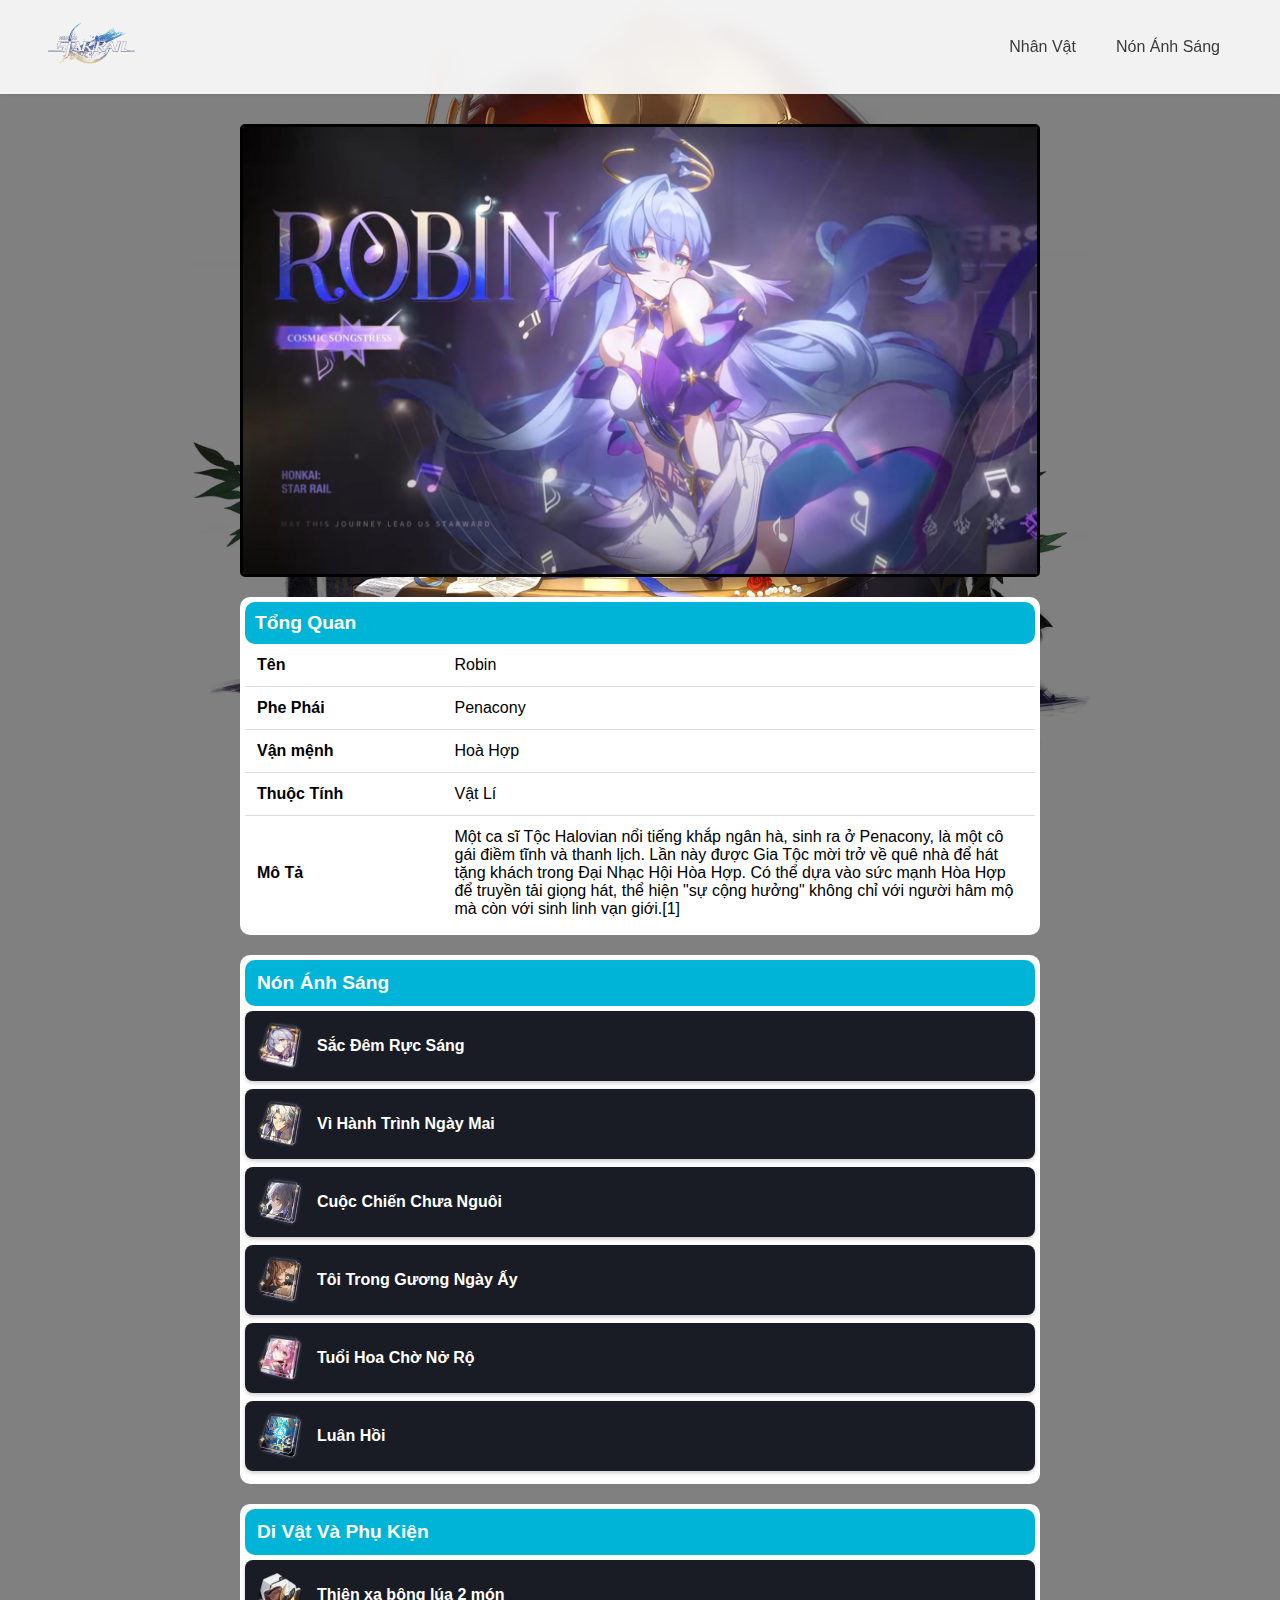
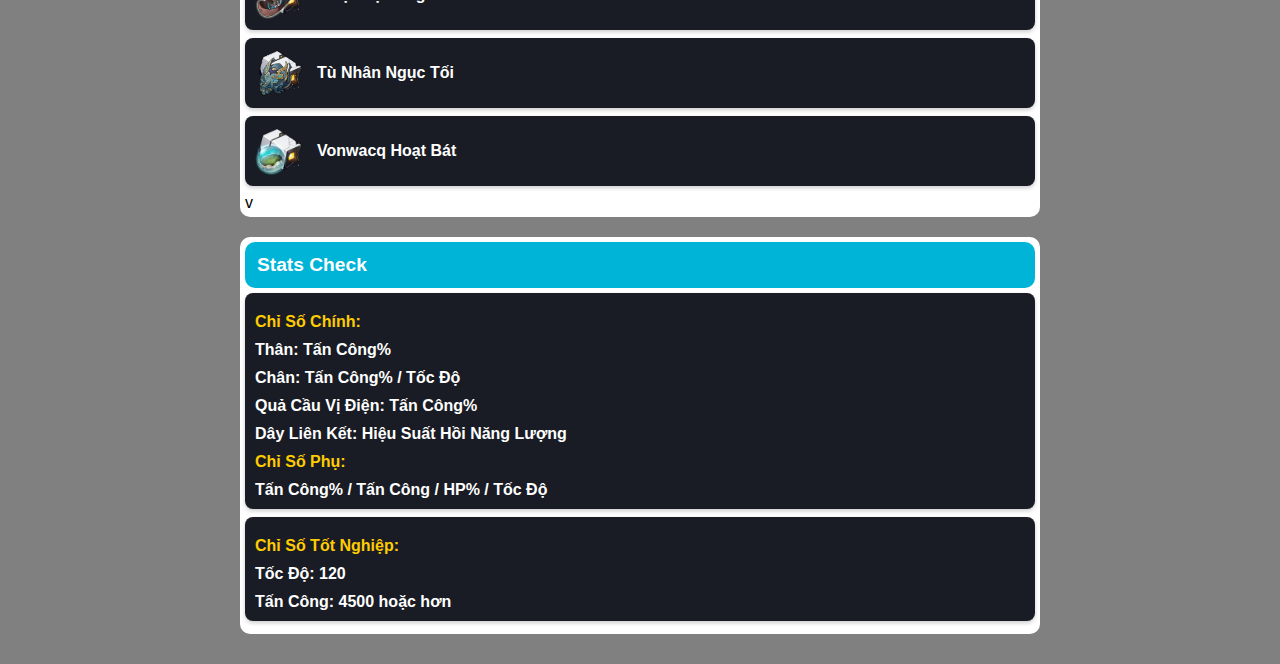
==== components/character/robin.html @ 44e79bc1 "Add files via upload" ====
<!DOCTYPE html>
<html lang="vi">
<head>
    <meta charset="UTF-8">
    <meta name="viewport" content="width=device-width, initial-scale=1.0">
    <title> HSR Hand Book </title>
    <style>
        body {
            font-family: Arial, sans-serif;
            text-align: center;
            background-color: #f4f4f4;
        }
        h1 {
            color: #333;
        }
    </style>
    <link rel="stylesheet" href="robin.css">
</head>
<body>
    <header class="header">
        <div class="container"> 
            <div class="logo"> 
                <a href="../../index.html">
                    <img src="/img/logo.png" alt="Logo"> 
                </a>
            </div> 
            <nav class="nav">
                <a href="../character.html"> Nhân Vật </a>
                <a href="../weapon.html"> Nón Ánh Sáng </a>
            </nav>
        </div>
    </header>
    <div class="content"> 
        <img class="thumb" src="../../img/robin_2.jpg">
        <div class="box1">
            <table class="info-table">
                <tr>
                    <th colspan="2" class="title">Tổng Quan</th>
                </tr>
                <tr>
                    <td>Tên</td>
                    <td>Robin</td>
                </tr>
                <tr>
                    <td>Phe Phái</td>
                    <td>Penacony</td>
                </tr>
                <tr>
                    <td>Vận mệnh</td>
                    <td>Hoà Hợp</td>
                </tr>
                <tr>
                    <td>Thuộc Tính</td>
                    <td>Vật Lí</td>
                </tr>
                <tr>
                    <td>Mô Tả</td>
                    <td>
                        Một ca sĩ Tộc Halovian nổi tiếng khắp ngân hà, sinh ra ở Penacony, là một cô gái điềm tĩnh và thanh lịch. Lần này được Gia Tộc mời trở về quê nhà để hát tặng khách trong Đại Nhạc Hội Hòa Hợp. Có thể dựa vào sức mạnh Hòa Hợp để truyền tải giọng hát, thể hiện "sự cộng hưởng" không chỉ với người hâm mộ mà còn với sinh linh vạn giới.[1]
                    </td>
                </tr>
            </table>     
        </div>
        <div class="box1">
            <h2 class="box-title">Nón Ánh Sáng</h2>
            <ul class="light-cone-list">
                <li>
                    <img src="../../img/LC_sacdemrucsang.webp" alt="Sắc Đêm Rực Sáng" class="light-cone-img">
                    <span>Sắc Đêm Rực Sáng</span>
                </li>
                <li>
                    <img src="../../img/LC_for_weekend.webp" alt="Vì Hành Trình Ngày Mai
                    " class="light-cone-img">
                    <span>Vì Hành Trình Ngày Mai
                    </span>
                </li>
                <li>
                    <img src="../../img/LC_bron.webp" alt="Cuộc Chiến Chưa Nguôi" class="light-cone-img">
                    <span>Cuộc Chiến Chưa Nguôi</span>
                </li>
                <li>
                    <img src="../../img/LC_pastselfinthemirror.webp" alt="
                    Tôi Trong Gương Ngày Ấy" class="light-cone-img">
                    <span>Tôi Trong Gương Ngày Ấy</span>
                </li>
                <li>
                    <img src="../../img/LC_blossom.webp" alt="Tuổi Hoa Chờ Nở Rộ" class="light-cone-img">
                    <span>Tuổi Hoa Chờ Nở Rộ</span>
                </li>
                <li>
                    <img src="../../img/LC_luanhoi.webp" alt="Luân Hồi"class="light-cone-img">
                    <span>Luân Hồi</span>
                </li>
            </ul>
        </div>            
        <div class="box1">
            <h2 class="box-title">Di Vật Và Phụ Kiện</h2>
            <ul class="light-cone-list">
                <li>
                    <img src="../../img/item_thienxa.webp" alt="Ta Sẽ, Tuần Tra Săn Bắn" class="light-cone-img">
                    <span>Thiện xạ bông lúa 2 món</span>
                </li>
                <li>
                    <img src="../../img/item_tunhan.webp" alt="Phiền Não, Hạnh Phúc" class="light-cone-img">
                    <span>Tù Nhân Ngục Tối</span>
                </li>
                <li>
                    <img src="../../img/item_vonwacq.webp" alt="Phiền Não, Hạnh Phúc" class="light-cone-img">
                    <span> Vonwacq Hoạt Bát</span>
                </li>v
            </ul>
        </div>  
        <div class="box1">
            <h2 class="box-title"> Stats Check</h2>
            <ul class="light-cone-list">
                <li> 
                    <div class="stats-container"> 
                        <div class="stats-main">
                            <span class="stats-title">Chỉ Số Chính:</span>
                            <span>Thân: Tấn Công%</span>
                            <span>Chân: Tấn Công% / Tốc Độ</span>
                            <span>Quả Cầu Vị Điện: Tấn Công%</span>
                            <span>Dây Liên Kết: Hiệu Suất Hồi Năng Lượng</span>
                        </div>
                        <div class="stats-main">
                            <span class="stats-title">Chỉ Số Phụ:</span>
                            <span>Tấn Công% / Tấn Công / HP% / Tốc Độ</span>
                        </div>
                    </div>
                </li>
                <li> 
                    <div class="stats-main">
                        <span class="stats-title">Chỉ Số Tốt Nghiệp:</span>
                        <span >Tốc Độ: 120</span>
                        <span >Tấn Công: 4500 hoặc hơn</span>
                    </div>
                </li>
            </ul>
        </div>
    </div>
    
        
</body>
</html>
---- components/character/robin.css ----
/* Reset CSS */
* {
    margin: 0;
    padding: 0;
    box-sizing: border-box;
}

.container {
    display: flex;
    align-items: center;
    justify-content: space-between;
}

.header {
    position: sticky;
    top: 0;
    background-color: white;
    opacity: 0.9;
    backdrop-filter: blur(10px);
    box-shadow: 0 1px 3px rgba(0, 0, 0, 0.1);
    z-index: 50;
    padding: 5px 40px;
}

.nav {
    display: flex;

}

.nav a {
    margin: 0 20px; /* Khoảng cách giữa các liên kết */
    text-decoration: none;
    font-size: 16px;
    color: #333; /* Màu văn bản */
}

.nav a:hover {
    color: #007BFF; /* Màu khi hover */
}


.logo img {
    height: 80px; 
    width: auto;
}



body {
    background-image: url("../../img/robintheme.webp");
    background-repeat: no-repeat;
    background-attachment: fixed;
    background-position: center;
    background-size: contain;
    background-color: gray;
}

.content {
    padding: 30px;
    display: flex;
    flex-direction: column;
    align-items: center; 
}
.box1 {
    height: auto;
    width: 800px;
    background-color: white;
    padding: 5px;
    border-radius: 10px;
    text-align: start;
    margin-top: 20px;
}

.thumb {
    width: 800px; 
    height: auto;
    max-width: 100%;
    object-fit: contain; 
    border-radius: 5px; 
    border: 3px solid; 
}

.highlight {
    font-size: 25px;
    font-weight: 500;
}

.info-table {
    width: 100%;
    border-collapse: collapse;
}

.info-table th {
    background: #00B4D8;
    color: white;
    font-size: 1.2rem;
    padding: 10px;
    text-align: left;
    border-radius: 10px;
}

.info-table td {
    padding: 12px;
    border-bottom: 1px solid #ddd;
}

.info-table td:first-child {
    font-weight: bold;
    width: 25%;
}

.info-table td:last-child {
    width: 75%;
    text-align: left;
}

.info-table tr:last-child td {
    border-bottom: none;
}

.box-title {
    background: #00B4D8; 
    color: white;
    font-size: 1.2rem;
    padding: 12px;
    text-align: left;
    font-weight: bold;
    border-radius: 10px;
}

.light-cone-list {
    list-style: none;
    padding: 0;
}

.light-cone-list li {
    display: flex;
    align-items: center;
    background-color: #191c24;
    border-radius: 8px;
    padding: 10px;
    margin-bottom: 8px;
    color: white;
    font-size: 1rem;
    font-weight: bold;
    box-shadow: 0px 2px 4px rgba(0, 0, 0, 0.2);
    margin-top: 5px;
}

.light-cone-img {
    width: 50px;
    height: 50px;
    border-radius: 8px;
    margin-right: 12px;
}

.stats-main {
    display: flex;
    flex-wrap: wrap;
    gap: 10px;
    font-size: 1rem;
    font-weight: bold;
    margin-top:10px;
    flex-direction: column;
}

.stats-title {
    color: #ffcc00; /* Màu vàng */
    font-weight: bold;
}

.stats-container {
    display: flex;
    flex-direction: column; 
}
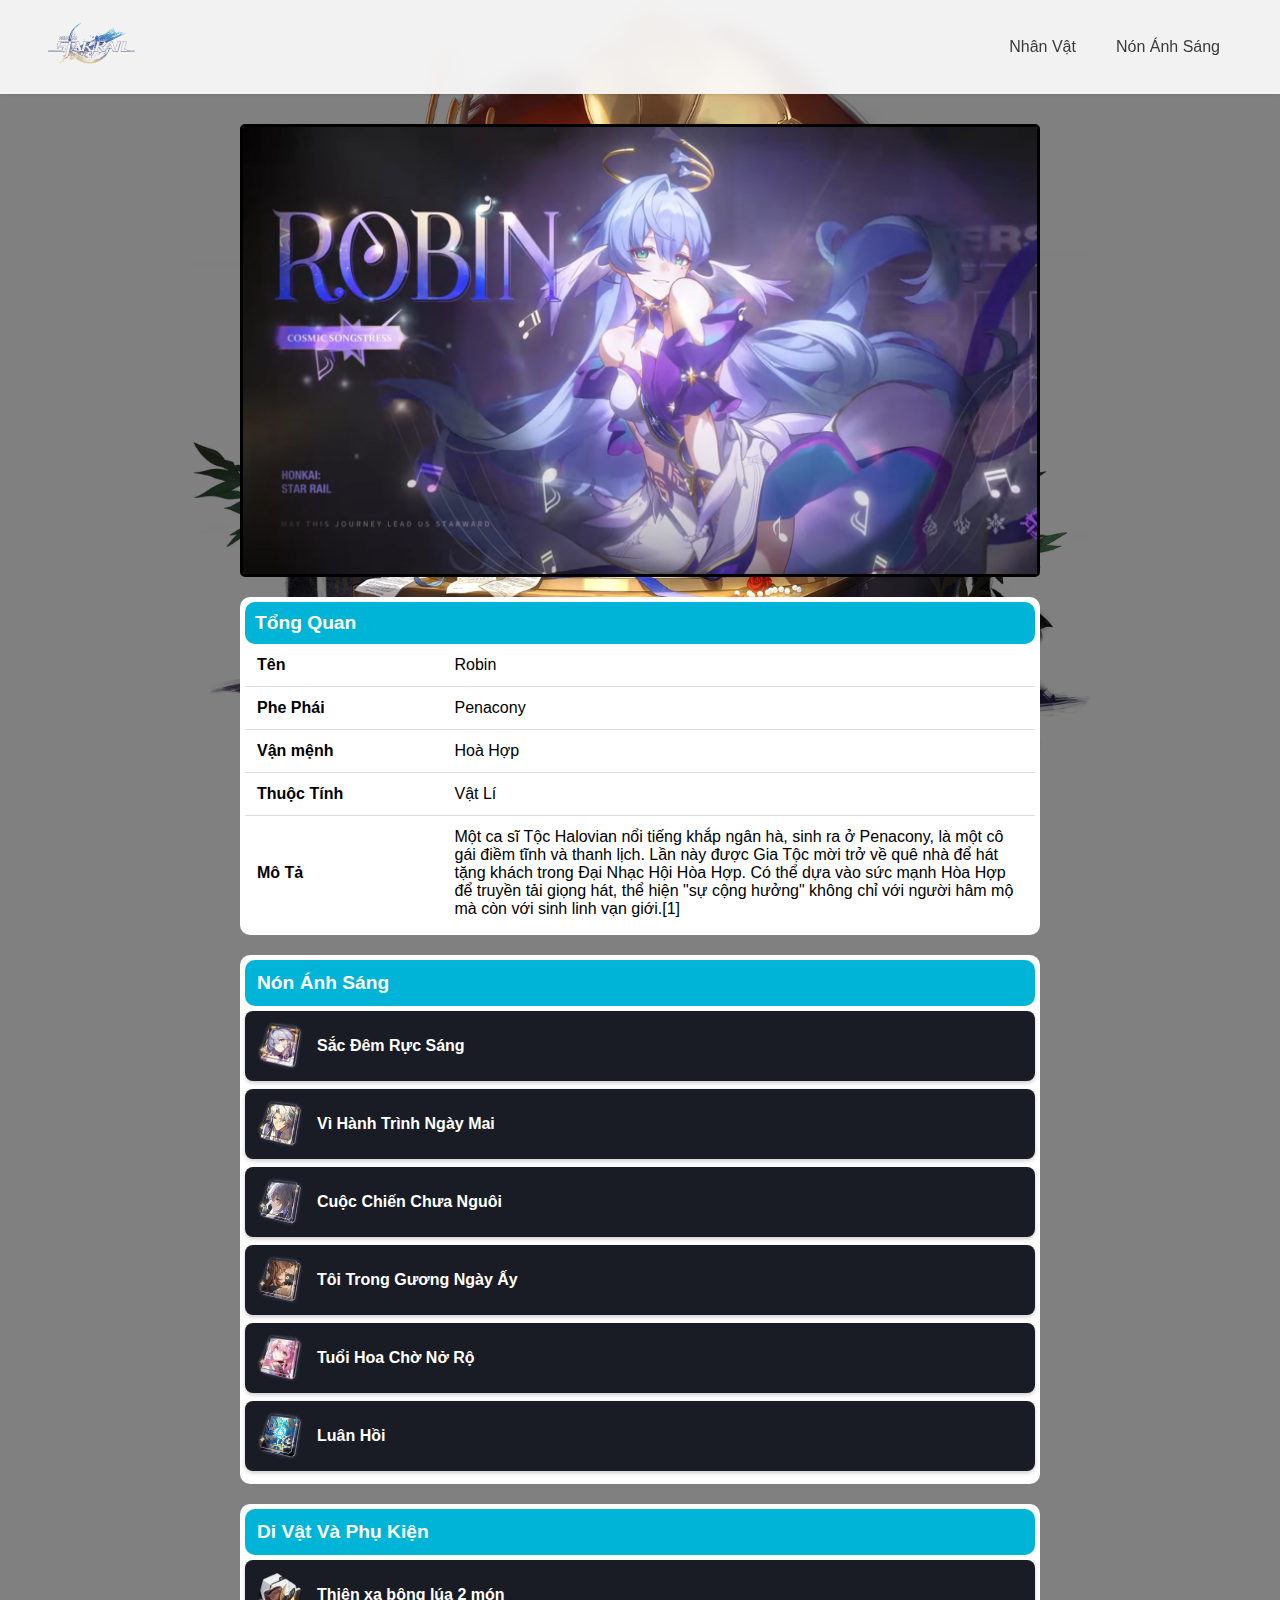
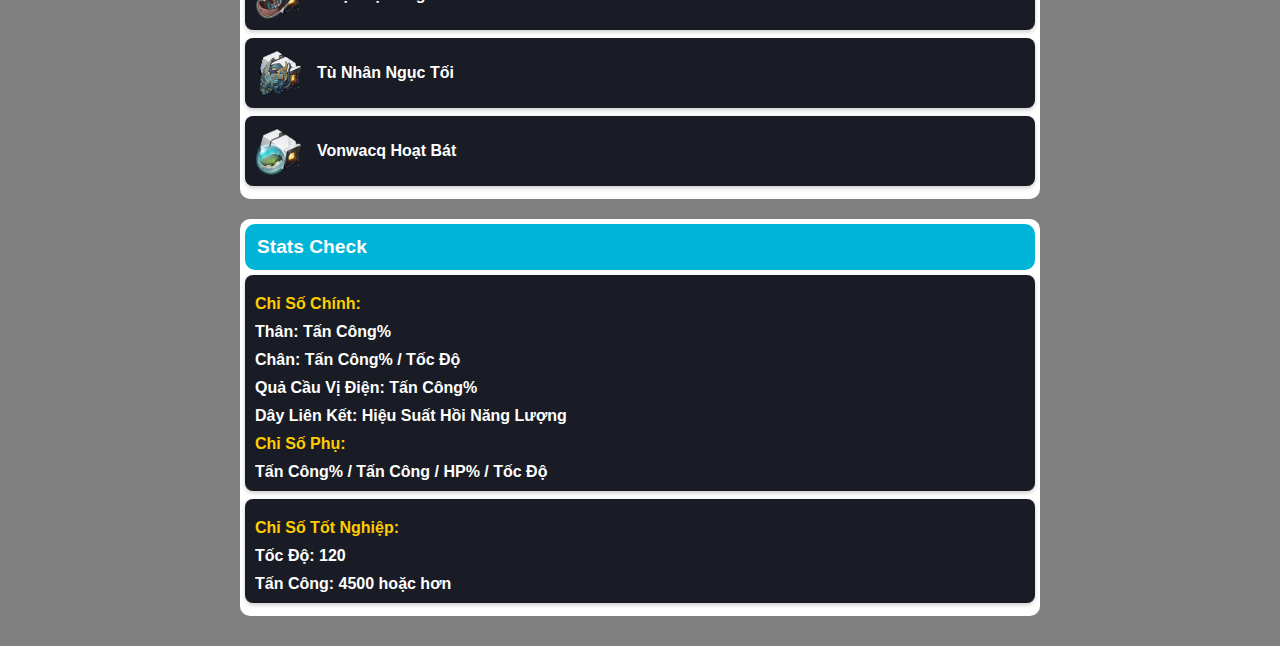
==== commit 73425a34: "Update robin.html" ====
--- a/components/character/robin.html
+++ b/components/character/robin.html
@@ -21,7 +21,7 @@
         <div class="container"> 
             <div class="logo"> 
                 <a href="../../index.html">
-                    <img src="/img/logo.png" alt="Logo"> 
+                    <img src="../../img/logo.png" alt="Logo"> 
                 </a>
             </div> 
             <nav class="nav">
@@ -107,7 +107,7 @@
                 <li>
                     <img src="../../img/item_vonwacq.webp" alt="Phiền Não, Hạnh Phúc" class="light-cone-img">
                     <span> Vonwacq Hoạt Bát</span>
-                </li>v
+                </li>
             </ul>
         </div>  
         <div class="box1">
